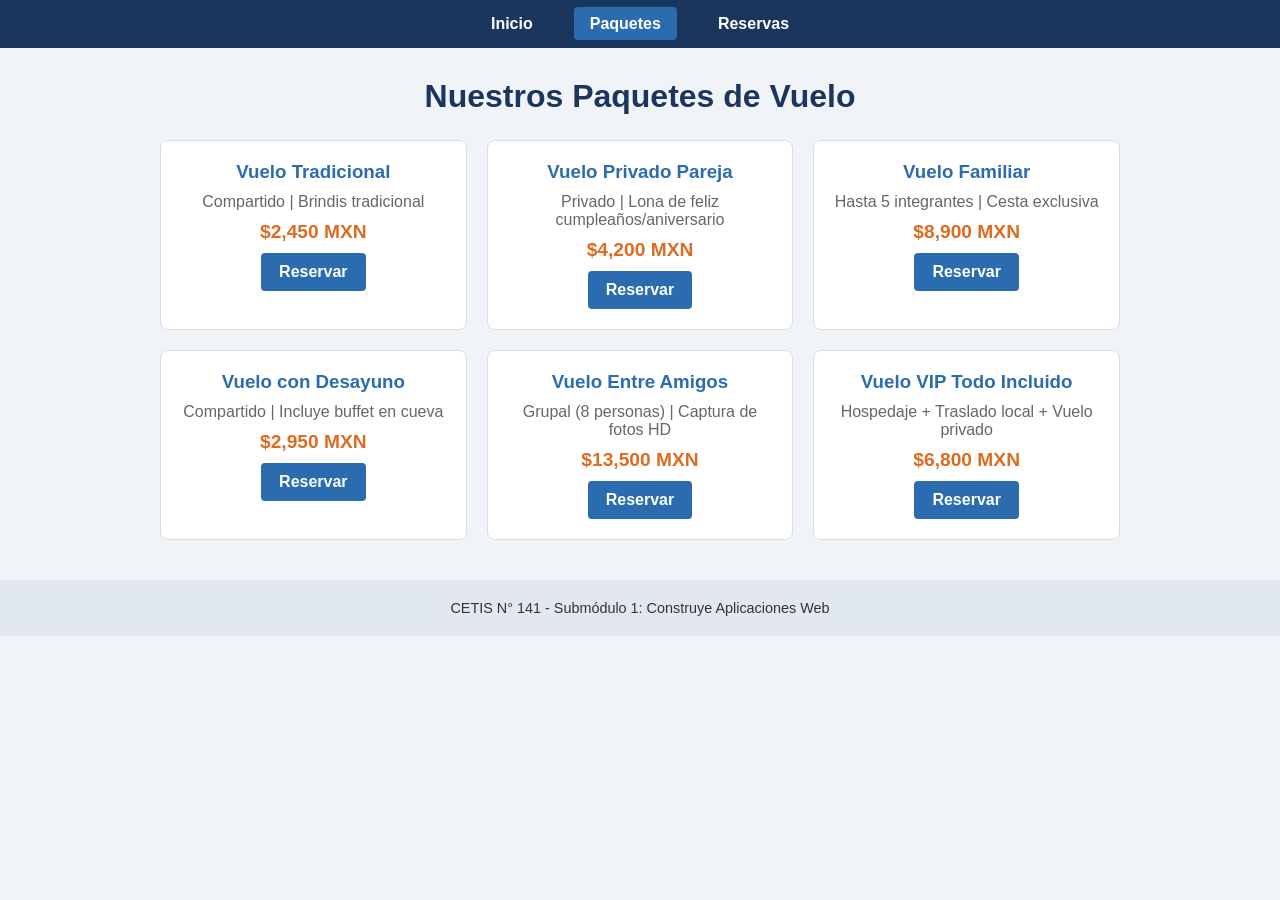
==== paquetes.html @ 51bd00f3 "1 Commit: Estructura base de TeotiFly Carga inicial del proyecto multipágina" ====
<!DOCTYPE html>
<html lang="es">
<head>
<meta charset="UTF-8">
<meta name="viewport" content="width=device-width, initial-scale=1.0">
<title>TeotiFly | Paquetes</title>
<link rel="stylesheet" href="assets/css/styles.css">
</head>
<body>
<nav class="menu-principal">
<ul>
<li><a href="index.html">Inicio</a></li>
<li><a href="paquetes.html" class="activo">Paquetes</a></li>
<li><a href="reservas.html">Reservas</a></li>
</ul>
</nav>
<main class="contenedor-principal">
<h1 class="titulo-seccion">Nuestros Paquetes de Vuelo</h1>
<!-- Rejilla con 6 elementos para apreciar CSS Grid -->
<section class="rejilla-paquetes">
<article class="tarjeta">
<h3>Vuelo Tradicional</h3>
<p>Compartido | Brindis tradicional</p>
<p class="precio">$2,450 MXN</p>
<a href="reservas.html" class="boton-tarjeta">Reservar</a>
</article>
<article class="tarjeta">
<h3>Vuelo Privado Pareja</h3>
<p>Privado | Lona de feliz cumpleaños/aniversario</p>
<p class="precio">$4,200 MXN</p>
<a href="reservas.html" class="boton-tarjeta">Reservar</a>
</article>
<article class="tarjeta">
<h3>Vuelo Familiar</h3>
<p>Hasta 5 integrantes | Cesta exclusiva</p>
<p class="precio">$8,900 MXN</p>
<a href="reservas.html" class="boton-tarjeta">Reservar</a>
</article>
<article class="tarjeta">
<h3>Vuelo con Desayuno</h3>
<p>Compartido | Incluye buffet en cueva</p>
<p class="precio">$2,950 MXN</p>
<a href="reservas.html" class="boton-tarjeta">Reservar</a>
</article>
<article class="tarjeta">
<h3>Vuelo Entre Amigos</h3>
<p>Grupal (8 personas) | Captura de fotos HD</p>
<p class="precio">$13,500 MXN</p>
<a href="reservas.html" class="boton-tarjeta">Reservar</a>
</article>
<article class="tarjeta">
<h3>Vuelo VIP Todo Incluido</h3>
<p>Hospedaje + Traslado local + Vuelo privado</p>
<p class="precio">$6,800 MXN</p>
<a href="reservas.html" class="boton-tarjeta">Reservar</a>
</article>
</section>
</main>
<footer>
<p>CETIS N° 141 - Submódulo 1: Construye Aplicaciones Web</p>
</footer>
</body>
</html>
---- assets/css/styles.css ----
/* --- RESET BÁSICO --- */

* {
    margin: 0;
    padding: 0;
    box-sizing: border-box;
    font-family: Arial, sans-serif;
}


/* --- CUERPO --- */

body {
    background-color: #f0f4f8;
    color: #333;
}


/* --- MENÚ --- */

.menu-principal {
    background-color: #1a365d;
    padding: 15px;
}

.menu-principal ul {
    list-style: none;
    display: flex;
    justify-content: center;
    gap: 25px;
}

.menu-principal a {
    color: white;
    text-decoration: none;
    font-weight: bold;
    padding: 8px 16px;
    border-radius: 4px;
}

.menu-principal a:hover,
.menu-principal a.activo {
    background-color: #2b6cb0;
}


/* --- INICIO --- */

.contenido-inicio {
    text-align: center;
    padding: 50px 20px;
}

.logo-central {
    width: 180px;
    height: auto;
    display: block;
    margin: 0 auto 20px auto;
}

.contenido-inicio h1 {
    color: #1a365d;
    margin-bottom: 10px;
}

.contenido-inicio p {
    font-size: 1.1rem;
    color: #555;
}


/* --- CONTENEDOR --- */

.contenedor-principal {
    max-width: 1000px;
    margin: 30px auto;
    padding: 0 20px;
}

.titulo-seccion {
    text-align: center;
    color: #1a365d;
    margin-bottom: 25px;
}


/* --- GRID DE PAQUETES --- */

.rejilla-paquetes {
    display: grid;
    grid-template-columns: repeat(auto-fit, minmax(280px, 1fr));
    gap: 20px;
}


/* --- TARJETAS --- */

.tarjeta {
    background-color: white;
    border: 1px solid #ddd;
    border-radius: 8px;
    padding: 20px;
    text-align: center;
}

.tarjeta h3 {
    color: #2b6cb0;
    margin-bottom: 10px;
}

.tarjeta p {
    color: #666;
    margin-bottom: 10px;
}

.tarjeta .precio {
    font-weight: bold;
    color: #dd6b20;
    font-size: 1.2rem;
}


/* --- FORMULARIO --- */

.formulario-reserva {
    background-color: white;
    max-width: 450px;
    margin: 0 auto;
    padding: 25px;
    border-radius: 8px;
    border: 1px solid #ddd;

    display: flex;
    flex-direction: column;
    gap: 18px;
}

.formulario-reserva input,
.formulario-reserva select,
.formulario-reserva textarea {
    width: 100%;
    padding: 10px;
    border: 1px solid #ccc;
    border-radius: 5px;
    font-size: 1rem;
}


/* --- TEXTAREA --- */

.formulario-reserva textarea {
    resize: vertical;
}


/* --- BOTONES --- */

.boton-enlace,
.boton-tarjeta,
.boton-enviar {
    display: inline-block;
    background-color: #2b6cb0;
    color: white;
    padding: 10px 18px;
    text-decoration: none;
    border-radius: 4px;
    border: none;
    cursor: pointer;
    font-weight: bold;
}

.boton-enlace:hover,
.boton-tarjeta:hover,
.boton-enviar:hover {
    background-color: #1a365d;
}


/* --- PIE DE PÁGINA --- */

footer {
    text-align: center;
    padding: 20px;
    background-color: #e2e8f0;
    margin-top: 40px;
    font-size: 0.9rem;
}


/* --- DISEÑO RESPONSIVO --- */

@media (max-width: 800px) {

    .rejilla-paquetes {
        grid-template-columns: repeat(2, 1fr);
        gap: 20px;
    }

}


@media (max-width: 550px) {

    .menu-principal ul {
        flex-direction: column;
        align-items: center;
        gap: 10px;
    }

    .rejilla-paquetes {
        grid-template-columns: 1fr;
        gap: 15px;
    }

}
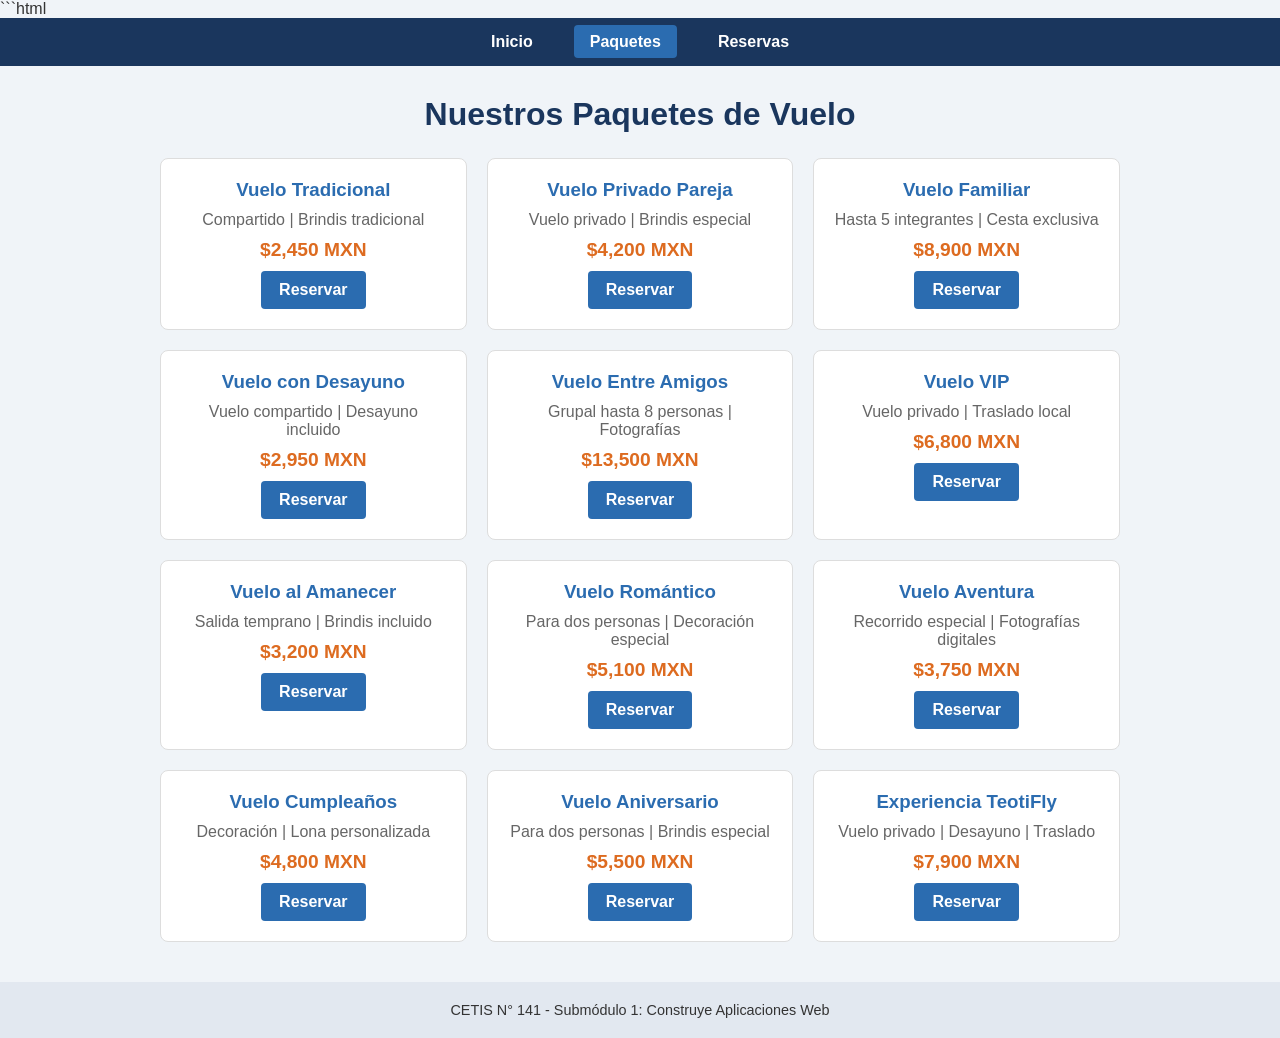
==== commit 4e5455af: "Update paquetes.html 2" ====
--- a/paquetes.html
+++ b/paquetes.html
@@ -1,63 +1,121 @@
+```html
 <!DOCTYPE html>
 <html lang="es">
+
 <head>
-<meta charset="UTF-8">
-<meta name="viewport" content="width=device-width, initial-scale=1.0">
-<title>TeotiFly | Paquetes</title>
-<link rel="stylesheet" href="assets/css/styles.css">
+    <meta charset="UTF-8">
+    <meta name="viewport" content="width=device-width, initial-scale=1.0">
+    <title>TeotiFly | Paquetes</title>
+    <link rel="stylesheet" href="assets/css/styles.css">
 </head>
+
 <body>
-<nav class="menu-principal">
-<ul>
-<li><a href="index.html">Inicio</a></li>
-<li><a href="paquetes.html" class="activo">Paquetes</a></li>
-<li><a href="reservas.html">Reservas</a></li>
-</ul>
-</nav>
-<main class="contenedor-principal">
-<h1 class="titulo-seccion">Nuestros Paquetes de Vuelo</h1>
-<!-- Rejilla con 6 elementos para apreciar CSS Grid -->
-<section class="rejilla-paquetes">
-<article class="tarjeta">
-<h3>Vuelo Tradicional</h3>
-<p>Compartido | Brindis tradicional</p>
-<p class="precio">$2,450 MXN</p>
-<a href="reservas.html" class="boton-tarjeta">Reservar</a>
-</article>
-<article class="tarjeta">
-<h3>Vuelo Privado Pareja</h3>
-<p>Privado | Lona de feliz cumpleaños/aniversario</p>
-<p class="precio">$4,200 MXN</p>
-<a href="reservas.html" class="boton-tarjeta">Reservar</a>
-</article>
-<article class="tarjeta">
-<h3>Vuelo Familiar</h3>
-<p>Hasta 5 integrantes | Cesta exclusiva</p>
-<p class="precio">$8,900 MXN</p>
-<a href="reservas.html" class="boton-tarjeta">Reservar</a>
-</article>
-<article class="tarjeta">
-<h3>Vuelo con Desayuno</h3>
-<p>Compartido | Incluye buffet en cueva</p>
-<p class="precio">$2,950 MXN</p>
-<a href="reservas.html" class="boton-tarjeta">Reservar</a>
-</article>
-<article class="tarjeta">
-<h3>Vuelo Entre Amigos</h3>
-<p>Grupal (8 personas) | Captura de fotos HD</p>
-<p class="precio">$13,500 MXN</p>
-<a href="reservas.html" class="boton-tarjeta">Reservar</a>
-</article>
-<article class="tarjeta">
-<h3>Vuelo VIP Todo Incluido</h3>
-<p>Hospedaje + Traslado local + Vuelo privado</p>
-<p class="precio">$6,800 MXN</p>
-<a href="reservas.html" class="boton-tarjeta">Reservar</a>
-</article>
-</section>
-</main>
-<footer>
-<p>CETIS N° 141 - Submódulo 1: Construye Aplicaciones Web</p>
-</footer>
+
+    <nav class="menu-principal">
+        <ul>
+            <li><a href="index.html">Inicio</a></li>
+            <li><a href="paquetes.html" class="activo">Paquetes</a></li>
+            <li><a href="reservas.html">Reservas</a></li>
+        </ul>
+    </nav>
+
+    <main class="contenedor-principal">
+
+        <h1 class="titulo-seccion">Nuestros Paquetes de Vuelo</h1>
+
+        <section class="rejilla-paquetes">
+
+            <article class="tarjeta">
+                <h3>Vuelo Tradicional</h3>
+                <p>Compartido | Brindis tradicional</p>
+                <p class="precio">$2,450 MXN</p>
+                <a href="reservas.html" class="boton-tarjeta">Reservar</a>
+            </article>
+
+            <article class="tarjeta">
+                <h3>Vuelo Privado Pareja</h3>
+                <p>Vuelo privado | Brindis especial</p>
+                <p class="precio">$4,200 MXN</p>
+                <a href="reservas.html" class="boton-tarjeta">Reservar</a>
+            </article>
+
+            <article class="tarjeta">
+                <h3>Vuelo Familiar</h3>
+                <p>Hasta 5 integrantes | Cesta exclusiva</p>
+                <p class="precio">$8,900 MXN</p>
+                <a href="reservas.html" class="boton-tarjeta">Reservar</a>
+            </article>
+
+            <article class="tarjeta">
+                <h3>Vuelo con Desayuno</h3>
+                <p>Vuelo compartido | Desayuno incluido</p>
+                <p class="precio">$2,950 MXN</p>
+                <a href="reservas.html" class="boton-tarjeta">Reservar</a>
+            </article>
+
+            <article class="tarjeta">
+                <h3>Vuelo Entre Amigos</h3>
+                <p>Grupal hasta 8 personas | Fotografías</p>
+                <p class="precio">$13,500 MXN</p>
+                <a href="reservas.html" class="boton-tarjeta">Reservar</a>
+            </article>
+
+            <article class="tarjeta">
+                <h3>Vuelo VIP</h3>
+                <p>Vuelo privado | Traslado local</p>
+                <p class="precio">$6,800 MXN</p>
+                <a href="reservas.html" class="boton-tarjeta">Reservar</a>
+            </article>
+
+            <article class="tarjeta">
+                <h3>Vuelo al Amanecer</h3>
+                <p>Salida temprano | Brindis incluido</p>
+                <p class="precio">$3,200 MXN</p>
+                <a href="reservas.html" class="boton-tarjeta">Reservar</a>
+            </article>
+
+            <article class="tarjeta">
+                <h3>Vuelo Romántico</h3>
+                <p>Para dos personas | Decoración especial</p>
+                <p class="precio">$5,100 MXN</p>
+                <a href="reservas.html" class="boton-tarjeta">Reservar</a>
+            </article>
+
+            <article class="tarjeta">
+                <h3>Vuelo Aventura</h3>
+                <p>Recorrido especial | Fotografías digitales</p>
+                <p class="precio">$3,750 MXN</p>
+                <a href="reservas.html" class="boton-tarjeta">Reservar</a>
+            </article>
+
+            <article class="tarjeta">
+                <h3>Vuelo Cumpleaños</h3>
+                <p>Decoración | Lona personalizada</p>
+                <p class="precio">$4,800 MXN</p>
+                <a href="reservas.html" class="boton-tarjeta">Reservar</a>
+            </article>
+
+            <article class="tarjeta">
+                <h3>Vuelo Aniversario</h3>
+                <p>Para dos personas | Brindis especial</p>
+                <p class="precio">$5,500 MXN</p>
+                <a href="reservas.html" class="boton-tarjeta">Reservar</a>
+            </article>
+
+            <article class="tarjeta">
+                <h3>Experiencia TeotiFly</h3>
+                <p>Vuelo privado | Desayuno | Traslado</p>
+                <p class="precio">$7,900 MXN</p>
+                <a href="reservas.html" class="boton-tarjeta">Reservar</a>
+            </article>
+
+        </section>
+
+    </main>
+
+    <footer>
+        <p>CETIS N° 141 - Submódulo 1: Construye Aplicaciones Web</p>
+    </footer>
+
 </body>
-</html>+</html>
--- a/assets/css/styles.css
+++ b/assets/css/styles.css
@@ -14,7 +14,9 @@
     background-color: #f0f4f8;
     color: #333;
 }
-
+button {
+    background-color: #1a365d;
+}
 
 /* --- MENÚ --- */
 
@@ -212,4 +214,4 @@
         gap: 15px;
     }
 
-}+}
